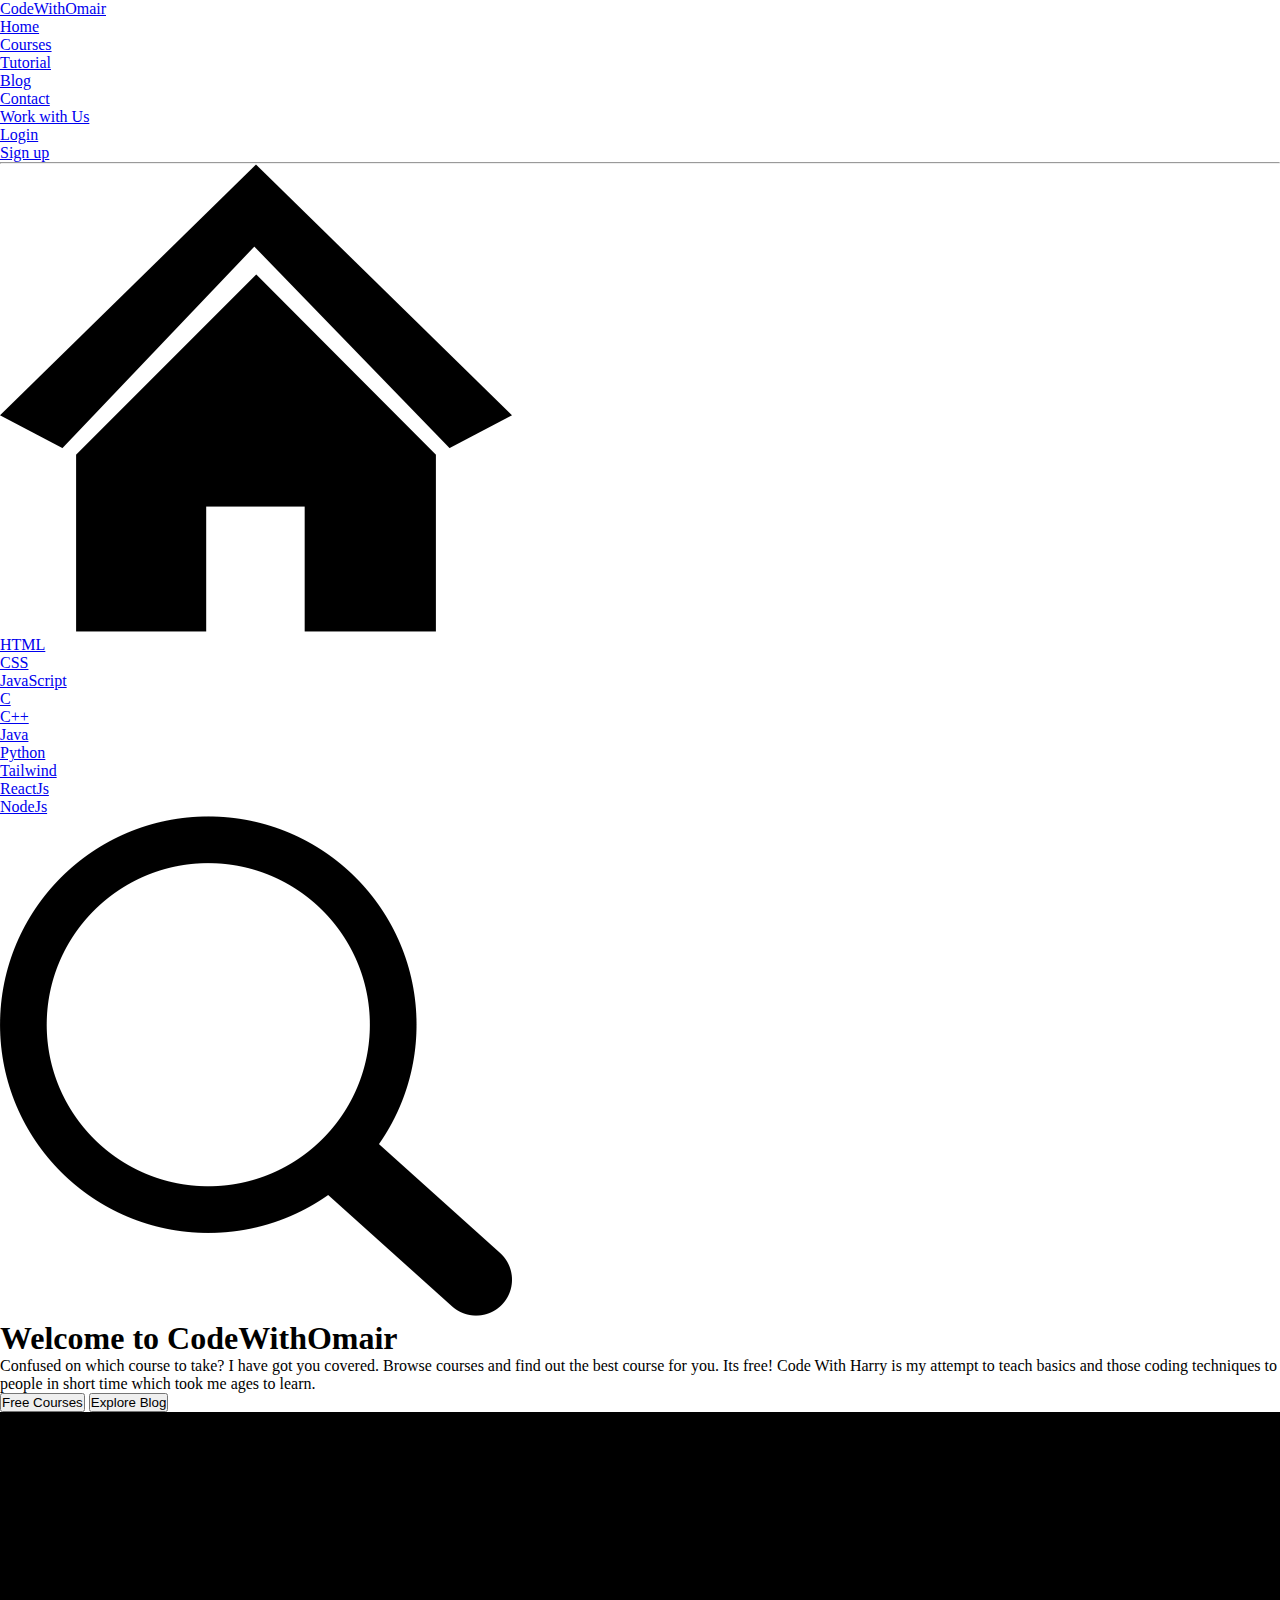
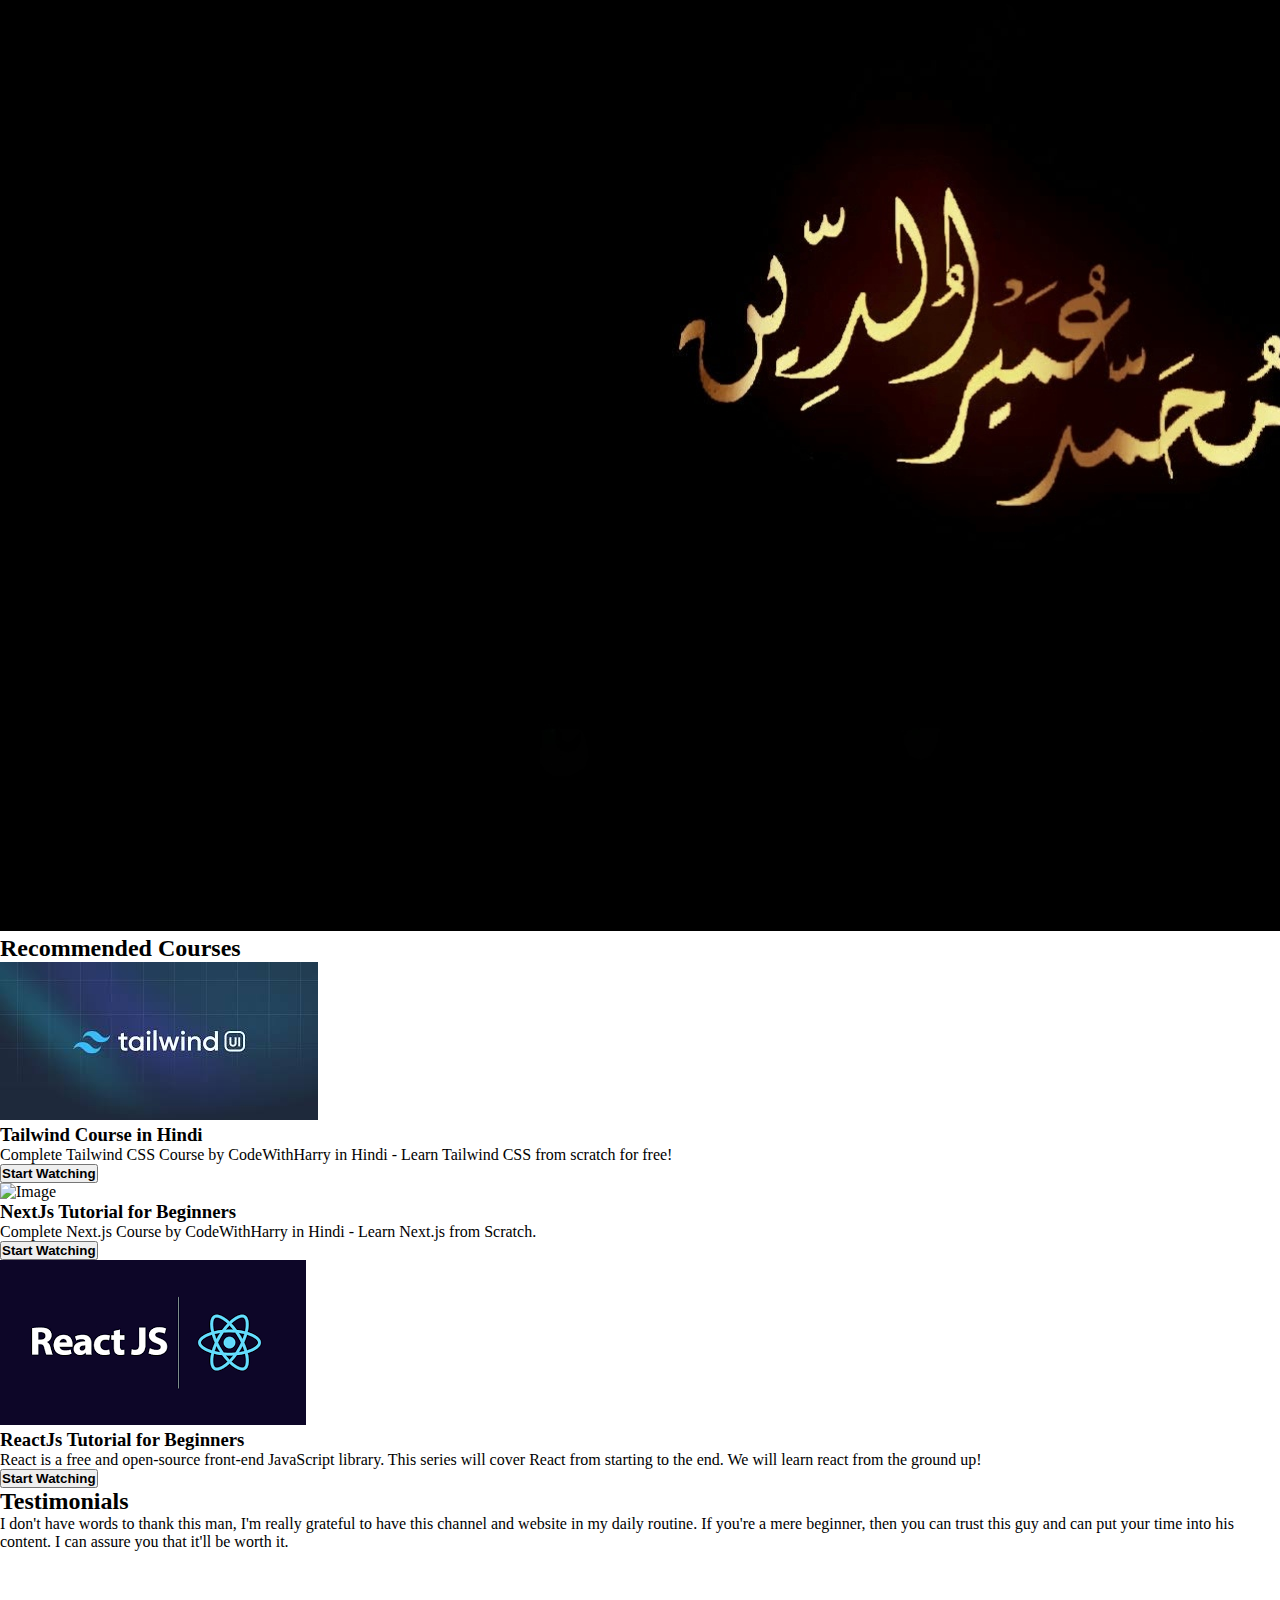
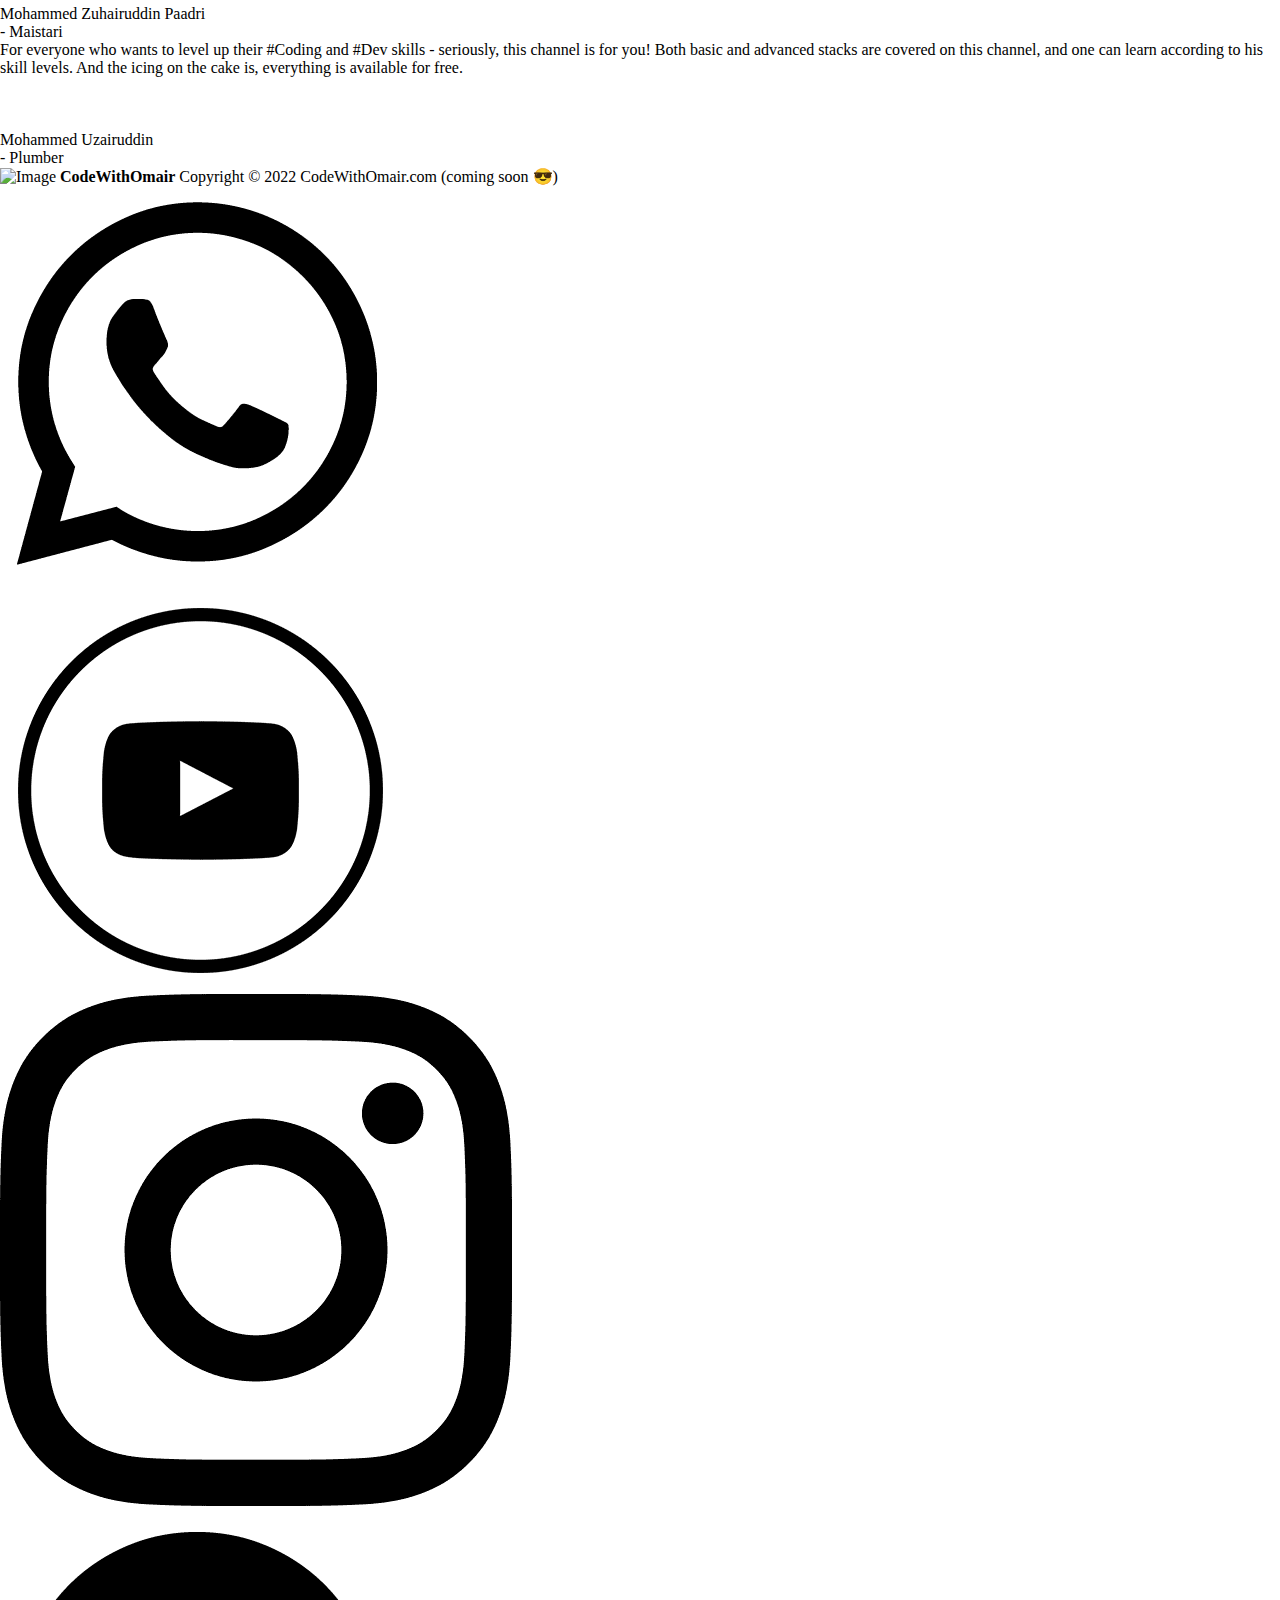
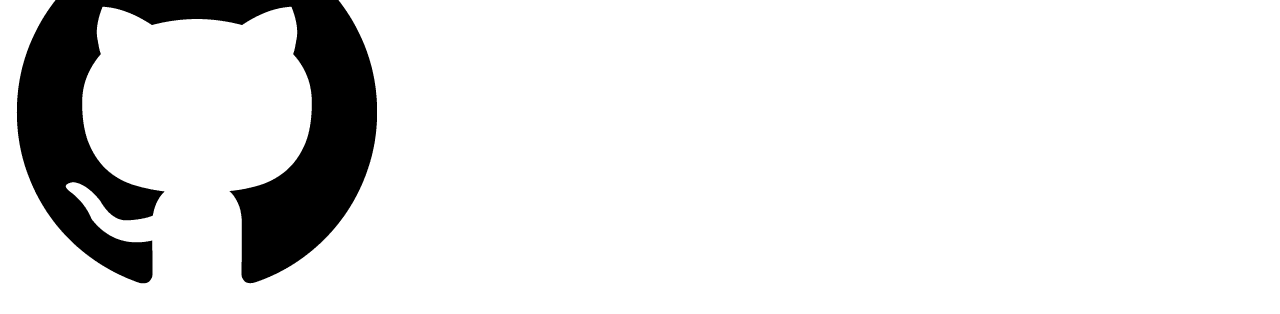
==== index.html @ fcfe586e "First Upload" ====
<!DOCTYPE html>
<html lang="en">

<head>
    <meta charset="UTF-8">
    <meta http-equiv="X-UA-Compatible" content="IE=edge">
    <meta name="viewport" content="width=device-width, initial-scale=1.0">
    <link rel="preconnect" href="https://fonts.googleapis.com">
    <link rel="preconnect" href="https://fonts.gstatic.com" crossorigin>
    <link href="https://fonts.googleapis.com/css2?family=Ubuntu:wght@300&display=swap" rel="stylesheet">
    <link rel="preconnect" href="https://fonts.googleapis.com">
    <link rel="preconnect" href="https://fonts.gstatic.com" crossorigin>
    <link href="https://fonts.googleapis.com/css2?family=Dancing+Script&display=swap" rel="stylesheet">
    
    <link rel="stylesheet" href="style1.css">
    <title>CodeWithOmair</title>
</head>

<body>
    <header>
        <nav>
            <div id="nav1">
                <ul class="left">
                    <li><a href="#">CodeWithOmair</a></li>
                </ul>
                <ul class="right">
                    <li><a href="#">Home</a></li>
                    <li><a href="#">Courses</a></li>
                    <li><a href="#">Tutorial</a></li>
                    <li><a href="#">Blog</a></li>
                    <li><a href="#">Contact</a></li>
                    <!-- </ul>
                <ul class="colored"> -->
                    <li><a href="#" class="icon-bg">Work with Us</a></li>
                    <li><a href="#" class="icon-bg">Login</a></li>
                    <li><a href="#" class="icon-bg">Sign up</a></li>
                </ul>
            </div>
            <hr>
            <div id="nav2">
                <ul class="line2">
                    <li><a href="#"><img src="images/home-icon.webp" alt="home" class="icons"></li>
                </ul>
                <ul class="center">
                    <li><a href="#">HTML</a></li>
                    <li><a href="#">CSS</a></li>
                    <li><a href="#">JavaScript</a></li>
                    <li><a href="#">C</a></li>
                    <li><a href="#">C++</a></li>
                    <li><a href="#">Java</a></li>
                    <li><a href="#">Python</a></li>
                    <li><a href="#">Tailwind</a></li>
                    <li><a href="#">ReactJs</a></li>
                    <li><a href="#">NodeJs</a></li>
                </ul>
                <ul class="searchIcon">
                    <li><img src="images/search-icon.webp" alt="search" class="icons"></a></li>
                </ul>
            </div>
        </nav>
    </header>
    <main>
        <section id="mainContent">
            <div id="intro">
                <h1>Welcome to <span>CodeWithOmair</span> </h1>
                <p>Confused on which course to take? I have got you covered. Browse courses and find out the best
                    course for you. Its free! Code With Harry is my attempt to teach basics and those coding techniques
                    to
                    people in short time which took me ages to learn.</p>
                <button id="button1">Free Courses</button>
                <button id="button2">Explore Blog</button>
            </div>
            <div>
                <img src="images/2000 × 1119 pixels.jpeg" alt="" srcset="">
            </div>
        </section>
        <h2>Recommended Courses</h2>
        <section id="recommend">
            <div class="r1">
                <img src="[data-uri]"
                    alt="Image">
                <h3>Tailwind Course in Hindi</h3>
                <p>Complete Tailwind CSS Course by CodeWithHarry in Hindi - Learn Tailwind CSS from scratch for free!
                </p>
                <button><b> Start Watching </b></button>
            </div>
            <div class="r2">
                <img src="https://encrypted-tbn0.gstatic.com/images?q=tbn:ANd9GcTaWwQik2eprmTQP0G1A_jb3brzeNs2UflOuw&usqp=CAU"
                    alt="Image">
                <h3>NextJs Tutorial for Beginners</h3>
                <p>Complete Next.js Course by CodeWithHarry in Hindi - Learn Next.js from Scratch.</p>
                <button><b> Start Watching</b></button>
            </div>
            <div class="r3">
                <img src="[data-uri]"
                    alt="Image">
                <h3>ReactJs Tutorial for Beginners</h3>
                <p>React is a free and open-source front-end JavaScript library. This series will cover React from
                    starting to the end. We will learn react from the ground up!</p>
                <button><b> Start Watching</b></button>
            </div>

        </section>
        <h2>Testimonials</h2>
        <section id="testimonials">

            <p id="left">I don't have words to thank this man, I'm really grateful to have this channel and website in
                my daily routine. If you're a mere beginner, then you can trust this guy and can put your time into his
                content. I can assure you that it'll be worth it. <br><br><br><br>
                <span class="review">Mohammed Zuhairuddin Paadri</span>
                <br>
                <span class="profession">- Maistari</span>
            </p>

            <p id="right">For everyone who wants to level up their #Coding and #Dev skills - seriously, this channel is
                for you! Both basic and advanced stacks are covered on this channel, and one can learn according to his
                skill levels. And the icing on the cake is, everything is available for free.
                <br><br><br><br>
                <span class="review">Mohammed Uzairuddin</span>
                <br>
                <span class="profession">- Plumber</span>
            </p>

        </section>

    </main>

    <footer>
        <div class="leftfoot">
            <img src="#" alt="Image">
            <b> CodeWithOmair</b>
            <span>Copyright &copy 2022 CodeWithOmair.com (coming soon 😎)</span>
        </div>
        <div class="rightfoot">
            <ul>
                <li><a href="#"><img src="images/whatsapp-icon.webp" alt="wa"></a></li>
                <li><a href="#"><img src="images/youtube-line-icon.png" alt="yt"></a></li>
                <li><a href="#"><img src="images/black-instagram-icon.png" alt="ig"></a></li>
                <li><a href="#"><img src="images/github-icon.png" alt="git"></a></li>
            </ul>
        </div>
    </footer>

</body>

</html>
---- style1.css ----
*{
    margin: 0;padding: 0;
}
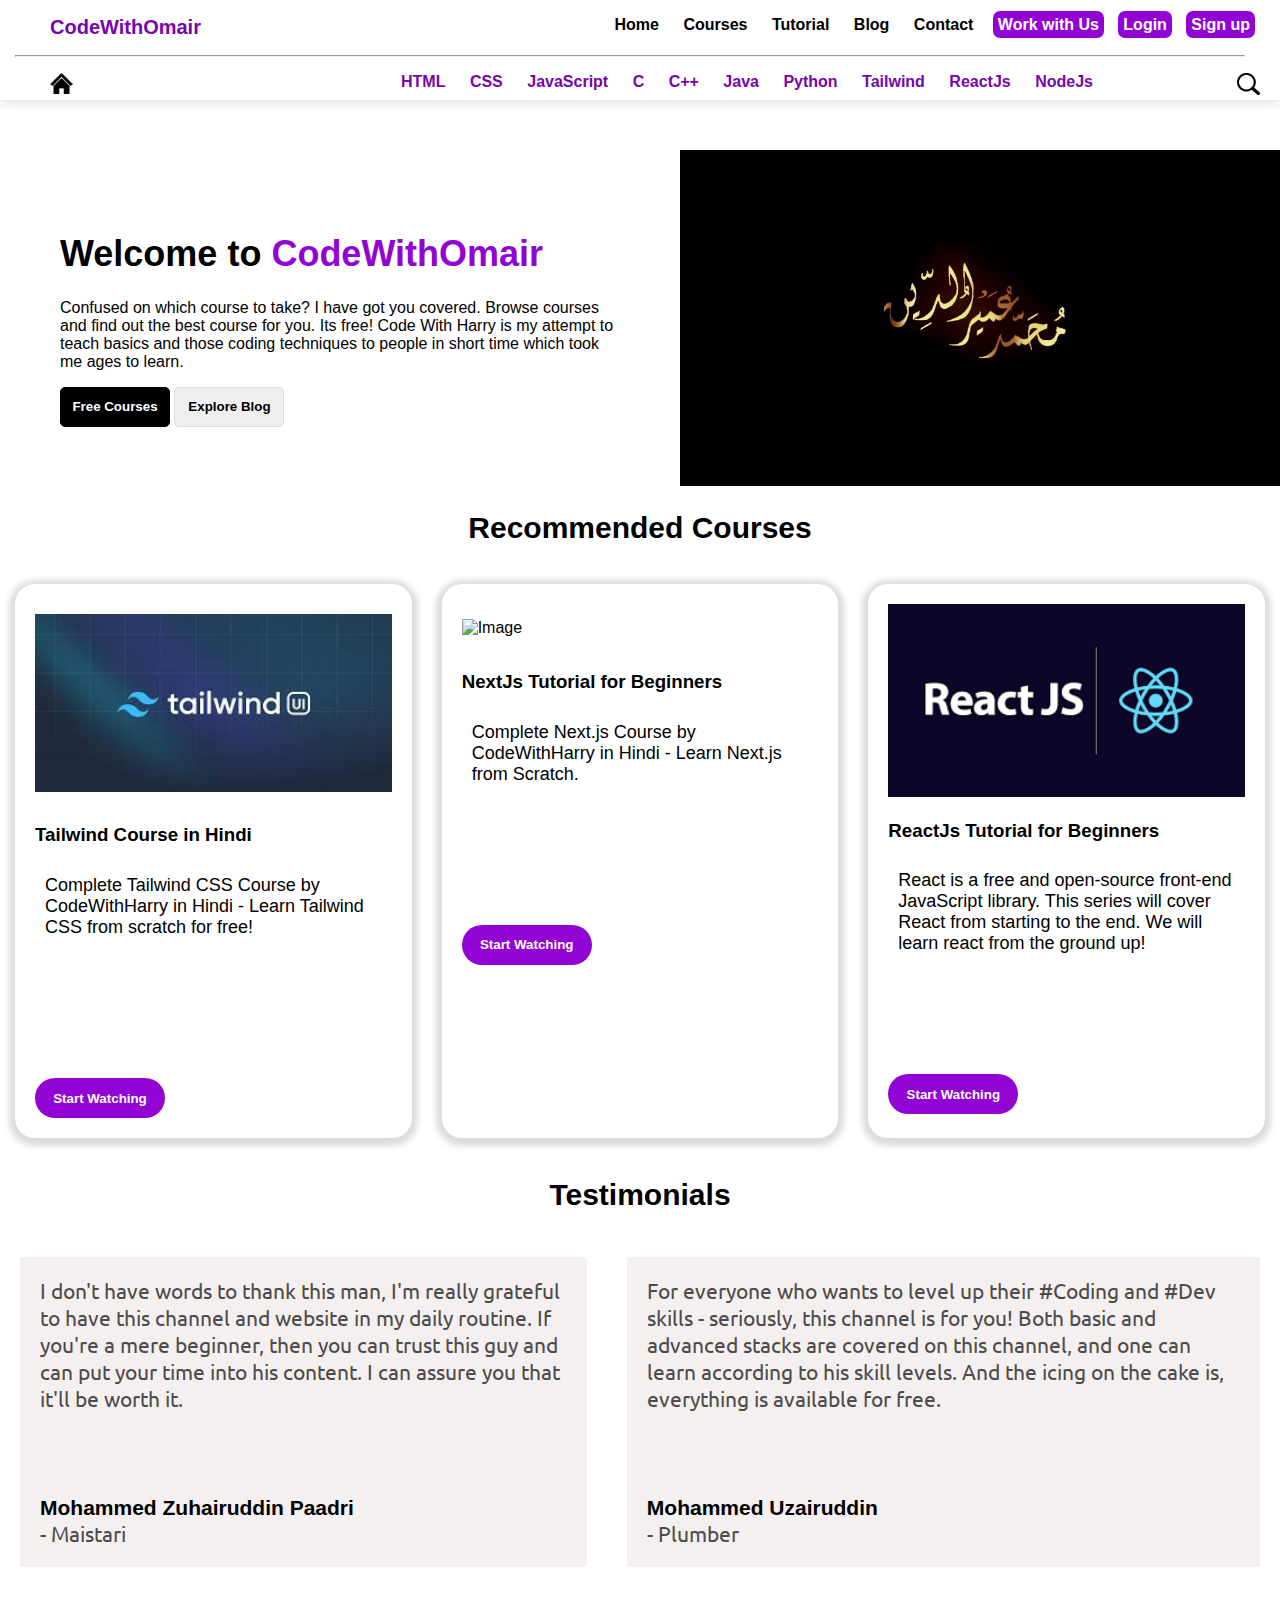
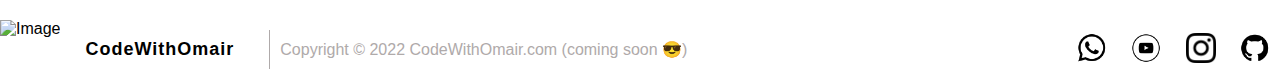
==== commit 50c176c4: "Update index.html" ====
--- a/index.html
+++ b/index.html
@@ -12,7 +12,7 @@
     <link rel="preconnect" href="https://fonts.gstatic.com" crossorigin>
     <link href="https://fonts.googleapis.com/css2?family=Dancing+Script&display=swap" rel="stylesheet">
     
-    <link rel="stylesheet" href="style1.css">
+    <link rel="stylesheet" href="style0.css">
     <title>CodeWithOmair</title>
 </head>
 
@@ -143,4 +143,4 @@
 
 </body>
 
-</html>+</html>
--- a/style0.css
+++ b/style0.css
@@ -0,0 +1,223 @@
+*{
+    /* margin: 0;padding: 0; */
+}
+body{
+    width: 100%;
+    max-width: 1400px;
+    margin: auto;
+    font-family: Arial, Helvetica, sans-serif;
+    /* background-color: gainsboro; */
+}
+nav {
+    position: sticky;
+    padding-right: 20px;
+    /* width: 1270px; */
+    width: 100%;
+    max-width: 1600px;
+    /* display: flex; */
+    /* justify-content: center; */
+    background-color: white;
+    box-shadow: 0px 2px 10px 0px gainsboro;
+    box-sizing: border-box;
+}
+
+div {
+    padding: auto 10px 10px;
+    display: flex;
+    justify-content: space-between;
+}
+div#nav2{
+    height: 43px;
+}
+div#nav1 ul li a:hover{
+    text-decoration: underline rgb(146, 4, 212);
+}
+ul li {
+    display: inline-block;
+}
+
+a {
+    text-decoration: none;
+    margin: auto 10px;
+    font-family: Arial, Helvetica, sans-serif;
+    font-weight: bold;
+    color: rgb(119, 5, 172);
+}
+.icons{
+    width: 23px;
+}
+ul.right a.icon-bg{
+    /* flex-grow: 30px; */
+    margin: 5px; padding: 5px;
+    color: white;
+    border-radius: 7px;
+    background-color: rgb(146, 4, 212);
+}
+hr{
+    padding: auto 10px;
+    margin: 0 15px;
+    border-color: solid .1px #999;
+    /* height: 2px; */
+}
+
+/* Nav Line_1 */
+ul.left {
+    float: left;
+}
+.left a{
+    font-weight: 900;
+}
+
+ul.right {
+    float: right;
+}
+
+ul.right a {
+    color: black;
+}
+ul.left li{
+    font-weight: 900;
+    font-size: 20px;
+}
+/* Nav Line_2 */
+ul.center,
+ul.searchIcon {
+    float: right;
+}
+
+/* main */
+main{
+    box-sizing: border-box;
+    /* margin-top: 50px;
+    padding-top: 50px; */
+}
+#mainContent{
+    margin-top: 50px;
+    /* padding-top: 50px; */
+    display: flex;
+    align-items: center;
+}
+#intro {
+	margin: auto 60px;
+	padding: auto 10px;
+	display: block;
+}
+#mainContent img{
+    width: 600px;
+}
+h1, h1 p{
+    font-family:'Gill Sans', 'Gill Sans MT', Calibri, 'Trebuchet MS', sans-serif;
+    font-size: 36px;
+}
+h1 span{
+    color: rgb(146, 4, 212);
+}
+
+#intro button {
+    border-radius: 5px;
+	width: 110px;
+	height: 40px;
+	font-weight: 800;
+}
+#intro button:hover {
+    cursor: pointer;
+}
+
+    
+#button1{
+    border: solid 1px black;
+    background-color: black;
+    color: white;
+}
+#button2{
+    border: solid 1px gainsboro;
+}
+
+/* section - 2 */
+h2{
+    font-size: 30px;
+    text-align: center;
+}
+section#recommend{
+    display: flex;
+    justify-content: space-evenly;
+}
+#recommend div{
+    width: 500px;
+     /* height: 600px; */
+    margin: 15px; padding: 20px;
+    border-radius: 20px;
+    border: none;
+    box-shadow: 0px 2px 6px 6px gainsboro ;
+    display: inline-block;
+}
+#recommend button{
+    font-weight: 900;
+    color: white;
+    width: 130px; height: 40px;
+    border: none;
+    border-radius: 20px;
+    background-color: rgb(146, 4, 212);
+}
+#recommend img{
+    width: 100%;
+}
+#recommend .r2 img{
+    margin: 15px auto;
+}
+#recommend .r1 img{
+    margin: 10px auto;
+}
+#recommend p{
+    font-size: 18px;
+    padding: 10px;
+    margin: auto auto 130px;
+}
+#recommend .r2 p{
+    margin-bottom: 130px;
+}
+#recommend .r3 p{
+    margin-bottom: 110px;
+}
+
+/* section#testimonial */
+section#testimonials{
+    display: flex;
+    justify-content: center;
+}
+#testimonials p{
+    /* height: 200px; */
+    font-size: 21px;
+    font-family: 'Ubuntu', sans-serif;
+    /* font-family: 'Dancing Script', cursive; */
+    color: rgb(77, 75, 75);
+    background-color: rgb(245, 240, 240);
+    margin: 20px; padding: 20px;
+}
+#testimonials p .review{
+    color: black;
+    font-family:'Gill Sans', 'Gill Sans MT', Calibri, 'Trebuchet MS', sans-serif;
+    font-weight: 600;
+}
+
+/* footer */
+footer{
+    margin-top: 30px;
+    display: flex;
+    justify-content: space-between;
+    align-items: center;
+}
+.leftfoot b{
+    font-size: 18px; 
+    letter-spacing: 1px;
+    margin: auto 25px;
+}
+.leftfoot span{
+    margin: 10px; padding: 10px;
+    color: rgb(175, 170, 170);
+    border-left: solid 1px rgb(175, 170, 170);
+}
+.rightfoot img{
+     height: 30px;
+    /* align-items: center; */
+}